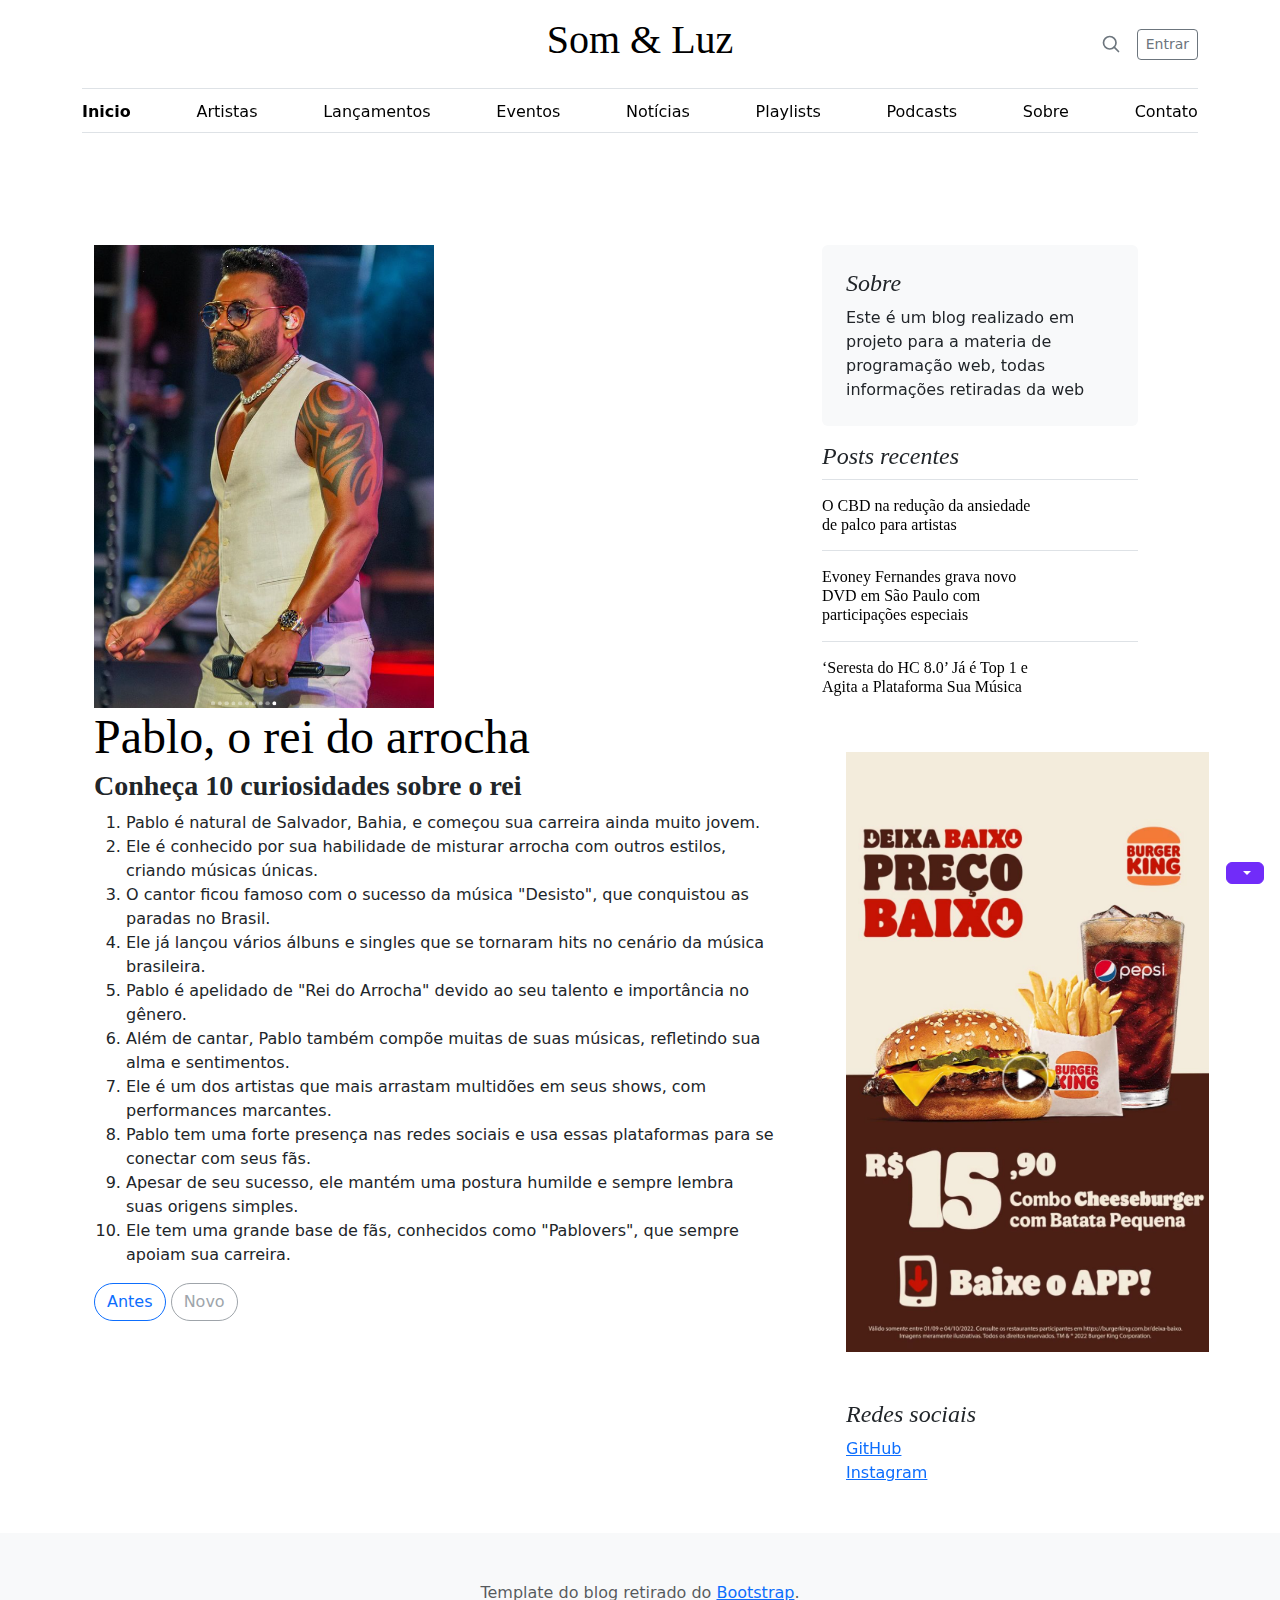
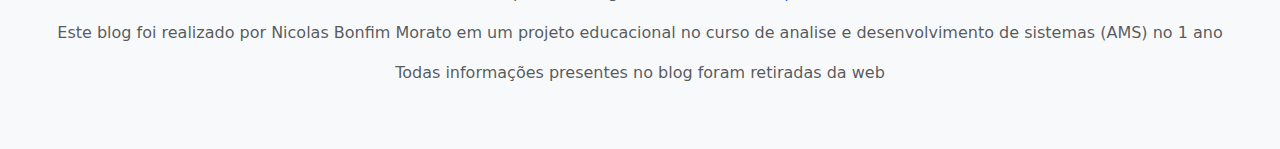
==== Artistas.html @ 922334ea "Add files via upload" ====
<!doctype html>
<html lang="br" data-bs-theme="auto">
  <head>
    <meta charset="utf-8">
    <meta name="viewport" content="width=device-width, initial-scale=1">
    <meta name="description" content="">
    <meta name="author" content="Bootstrap, Nicolas Morato">
    <meta name="generator" content="Hugo 0.122.0">
    <title>Projeto Blog Música</title>

    <link rel="canonical" href="https://getbootstrap.com/docs/5.3/examples/blog/">
    <script src="https://cdn.jsdelivr.net/npm/bootstrap@5.3.0-alpha1/dist/js/bootstrap.bundle.min.js"></script>

    <link href="css/bootstrap.min.css" rel="stylesheet">
    <link rel="stylesheet" href="css/styles.css">
    
    <!-- Custom styles for this template -->
    <link href="https://fonts.googleapis.com/css?family=Playfair&#43;Display:700,900&amp;display=swap" rel="stylesheet">
    <!-- Custom styles for this template -->
    <link href="blog.css" rel="stylesheet">
  </head>
  <body>

    <div class="dropdown position-fixed bottom-0 end-0 mb-3 me-3 bd-mode-toggle">
      <button class="btn btn-bd-primary py-2 dropdown-toggle d-flex align-items-center"
              id="bd-theme"
              type="button"
              aria-expanded="false"
              data-bs-toggle="dropdown"
              aria-label="Toggle theme (auto)">
      </button>
      <ul class="dropdown-menu dropdown-menu-end shadow" aria-labelledby="bd-theme-text">
        <li>
          <button type="button" class="dropdown-item d-flex align-items-center" data-bs-theme-value="light" aria-pressed="false">
          </button>
        </li>
        <li>
          <button type="button" class="dropdown-item d-flex align-items-center" data-bs-theme-value="dark" aria-pressed="false">
          </button>
        </li>
        <li>
          <button type="button" class="dropdown-item d-flex align-items-center active" data-bs-theme-value="auto" aria-pressed="true">
          </button>
        </li>
      </ul>
    </div>

    <div class="container">
      <header class="border-bottom lh-1 py-3 ">
        <div class="row flex-nowrap justify-content-between align-items-center">
          <div class="col-4 pt-1">
          </div>
          <div class="col-4 text-center">
            <a class="blog-header-logo text-body-emphasis text-decoration-none" href="index.html"><h1>Som & Luz</h1></a>
          </div>
          <div class="col-4 d-flex justify-content-end align-items-center">
            <a class="link-secondary" href="#" aria-label="Search">
              <svg xmlns="http://www.w3.org/2000/svg" width="20" height="20" fill="none" stroke="currentColor" stroke-linecap="round" stroke-linejoin="round" stroke-width="2" class="mx-3" role="img" viewBox="0 0 24 24"><title>Search</title><circle cx="10.5" cy="10.5" r="7.5"/><path d="M21 21l-5.2-5.2"/></svg>
            </a>
            <a class="btn btn-sm btn-outline-secondary" href="sign in.html">Entrar</a>
          </div>
        </div>
      </header>
    
      <div class="nav-scroller py-1 mb-3 border-bottom">
        <nav class="nav nav-underline justify-content-between">
          <a class="nav-item nav-link link-body-emphasis active" href="index.html">Inicio</a>
          <a class="nav-item nav-link link-body-emphasis" href="Artistas.html">Artistas</a>
          <a class="nav-item nav-link link-body-emphasis" href="Lançamentos.html">Lançamentos</a>
          <a class="nav-item nav-link link-body-emphasis" href="Eventos.html">Eventos</a>
          <a class="nav-item nav-link link-body-emphasis" href="Noticias.html">Notícias</a>
          <a class="nav-item nav-link link-body-emphasis" href="Playlists.html">Playlists</a>
          <a class="nav-item nav-link link-body-emphasis" href="Podcasts.html">Podcasts</a>
          <a class="nav-item nav-link link-body-emphasis" href="sobre.html">Sobre</a>
          <a class="nav-item nav-link link-body-emphasis" href="contato.html">Contato</a>
        </nav>
      </div>
    </div>

<main class="container">
  <div class="row mb-2">
  <div class="row g-5">
    <div class="col-md-8">
      <article class="blog-post">
        <div class="pablo">
          <img src="imagens/Pablo.png" style="margin: auto; width: 50%;" alt="">
          <h2 class="display-5 link-body-emphasis mb-1"><strong>Pablo, o rei do arrocha</strong></h2>
          <h3><strong>Conheça 10 curiosidades sobre o rei</strong></h3>
          <ol>
            <li>Pablo é natural de Salvador, Bahia, e começou sua carreira ainda muito jovem.</li>
            <li>Ele é conhecido por sua habilidade de misturar arrocha com outros estilos, criando músicas únicas.</li>
            <li>O cantor ficou famoso com o sucesso da música "Desisto", que conquistou as paradas no Brasil.</li>
            <li>Ele já lançou vários álbuns e singles que se tornaram hits no cenário da música brasileira.</li>
            <li>Pablo é apelidado de "Rei do Arrocha" devido ao seu talento e importância no gênero.</li>
            <li>Além de cantar, Pablo também compõe muitas de suas músicas, refletindo sua alma e sentimentos.</li>
            <li>Ele é um dos artistas que mais arrastam multidões em seus shows, com performances marcantes.</li>
            <li>Pablo tem uma forte presença nas redes sociais e usa essas plataformas para se conectar com seus fãs.</li>
            <li>Apesar de seu sucesso, ele mantém uma postura humilde e sempre lembra suas origens simples.</li>
            <li>Ele tem uma grande base de fãs, conhecidos como "Pablovers", que sempre apoiam sua carreira.</li>
          </ol>
        </div>
      </article>
      
      <nav class="blog-pagination" aria-label="Pagination">
        <a class="btn btn-outline-primary rounded-pill" href="#">Antes</a>
        <a class="btn btn-outline-secondary rounded-pill disabled" aria-disabled="true">Novo</a>
      </nav>

    </div>

    <div class="col-md-4">
      <div class="position-sticky" style="top: 2rem;">
        <div class="p-4 mb-3 bg-body-tertiary rounded">
          <h4 class="fst-italic">Sobre</h4>
          <p class="mb-0">Este é um blog realizado em projeto para a materia de programação web, todas informações retiradas da web</p>
        </div>

        <div>
          <h4 class="fst-italic">Posts recentes</h4>
          <ul class="list-unstyled">
            <li>
              <a class="d-flex flex-column flex-lg-row gap-3 align-items-start align-items-lg-center py-3 link-body-emphasis text-decoration-none border-top" href="Noticias.html">
                <div class="col-lg-8">
                  <h6 class="mb-0">O CBD na redução da ansiedade de palco para artistas</h6>
                </div>
              </a>
            </li>
            <li>
              <a class="d-flex flex-column flex-lg-row gap-3 align-items-start align-items-lg-center py-3 link-body-emphasis text-decoration-none border-top" href="Lançamentos.html">
                <div class="col-lg-8">
                  <h6 class="mb-0">Evoney Fernandes grava novo DVD em São Paulo com participações especiais</h6>
                </div>
              </a>
            </li>
            <li>
              <a class="d-flex flex-column flex-lg-row gap-3 align-items-start align-items-lg-center py-3 link-body-emphasis text-decoration-none border-top" href="Playlists.html">
                <div class="col-lg-8">
                  <h6 class="mb-0">‘Seresta do HC 8.0’ Já é Top 1 e Agita a Plataforma Sua Música</h6>
                </div>
              </a>
            </li>
          </ul>
        </div>

        <div class="p-4">
        <img src="imagens/propagandas-criativas-burguer-king.jpeg" alt="" weight="400px" height="600px">
        </div>

        <div class="p-4">
          <h4 class="fst-italic">Redes sociais</h4>
          <ol class="list-unstyled">
            <li><a href="https://github.com/moratozk">GitHub</a></li>
            <li><a href="https://www.instagram.com/moratozk/">Instagram</a></li>
          </ol>
        </div>
      </div>
    </div>
  </div>

</main>

<footer class="py-5 text-center text-body-secondary bg-body-tertiary">
  <p>Template do blog retirado do <a href="https://getbootstrap.com/">Bootstrap</a>.</p>
  <p>Este blog foi realizado por Nicolas Bonfim Morato em um projeto educacional no curso de analise e desenvolvimento de sistemas (AMS) no 1 ano</p>
  <p>Todas informações presentes no blog foram retiradas da web</p>
  <p class="mb-0">
  </p>
</footer>
<script src="js/bootstrap.bundle.min.js"></script>
<script src="js/color-modes.js"></script>

    </body>
</html>
---- css/styles.css ----
.bd-placeholder-img {
  font-size: 1.125rem;
  text-anchor: middle;
  -webkit-user-select: none;
  -moz-user-select: none;
  user-select: none;
}

@media (min-width: 768px) {
  .bd-placeholder-img-lg {
    font-size: 3.5rem;
  }
}

.b-example-divider {
  width: 100%;
  height: 3rem;
  background-color: rgba(0, 0, 0, .1);
  border: solid rgba(0, 0, 0, .15);
  border-width: 1px 0;
  box-shadow: inset 0 .5em 1.5em rgba(0, 0, 0, .1), inset 0 .125em .5em rgba(0, 0, 0, .15);
}

.b-example-vr {
  flex-shrink: 0;
  width: 1.5rem;
  height: 100vh;
}

.bi {
  vertical-align: -.125em;
  fill: currentColor;
}

.nav-scroller {
  position: relative;
  z-index: 2;
  height: 2.75rem;
  overflow-y: hidden;
}

.nav-scroller .nav {
  display: flex;
  flex-wrap: nowrap;
  padding-bottom: 1rem;
  margin-top: -1px;
  overflow-x: auto;
  text-align: center;
  white-space: nowrap;
  -webkit-overflow-scrolling: touch;
}
.carousel-inner img {
  width: 100%; /* Faz a imagem ocupar toda a largura */
  height: 400px; /* Altura fixa para todas as imagens */
  object-fit: cover; /* Ajusta a imagem para preencher o espaço mantendo a proporção */
}

.carousel-item {
  transition: transform 0.3s ease; /* Adiciona uma transição suave */
}

.carousel-item:hover {
  transform: scale(1.05); /* Efeito de aumento ao passar o mouse */
}

@media (max-width: 768px) {
  .carousel-inner img {
    height: 300px; /* Altura menor para dispositivos móveis */
  }
}

/* Efeito de hover nos cards */
.carousel-item img:hover {
  transform: scale(1.05); /* Aumenta a imagem ao passar o mouse */
  transition: transform 0.3s ease; /* Transição suave */
}

.btn-bd-primary {
  --bd-violet-bg: #712cf9;
  --bd-violet-rgb: 112.520718, 44.062154, 249.437846;

  --bs-btn-font-weight: 600;
  --bs-btn-color: var(--bs-white);
  --bs-btn-bg: var(--bd-violet-bg);
  --bs-btn-border-color: var(--bd-violet-bg);
  --bs-btn-hover-color: var(--bs-white);
  --bs-btn-hover-bg: #6528e0;
  --bs-btn-hover-border-color: #6528e0;
  --bs-btn-focus-shadow-rgb: var(--bd-violet-rgb);
  --bs-btn-active-color: var(--bs-btn-hover-color);
  --bs-btn-active-bg: #5a23c8;
  --bs-btn-active-border-color: #5a23c8;
}

.bd-mode-toggle {
  z-index: 1500;
}

.bd-mode-toggle .dropdown-menu .active .bi {
  display: block !important;
}
.blog-header-logo {
  font-family: Amiri, Georgia, "Times New Roman", serif;
  font-size: 2.25rem;
}

.blog-header-logo:hover {
  text-decoration: none;
}

h1, h2, h3, h4, h5, h6 {
  font-family: Amiri, Georgia, "Times New Roman", serif;
}

.flex-auto {
  flex: 0 0 auto;
}
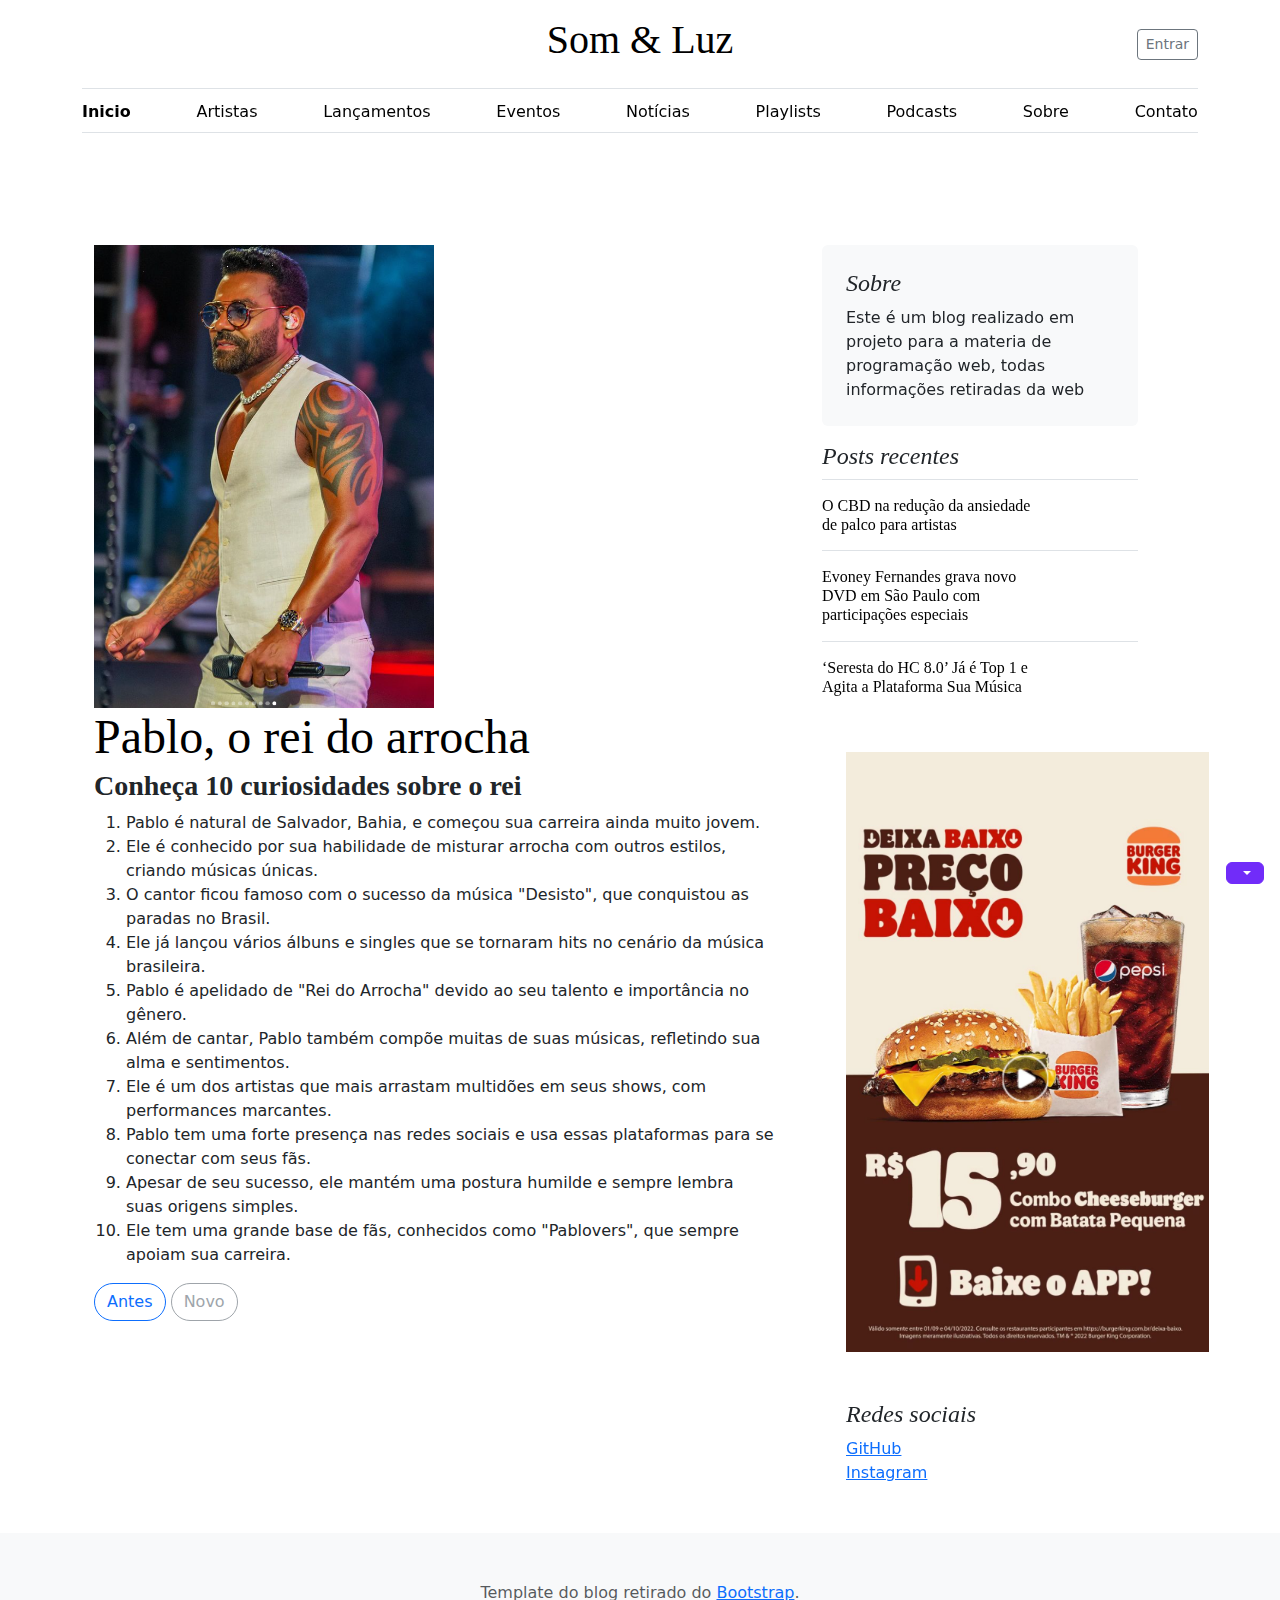
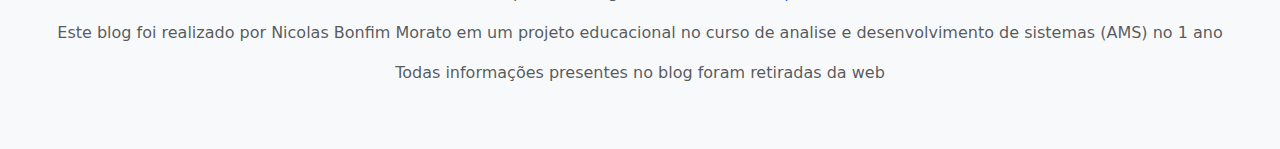
==== commit c6a14953: "Update Artistas.html" ====
--- a/Artistas.html
+++ b/Artistas.html
@@ -7,7 +7,7 @@
     <meta name="author" content="Bootstrap, Nicolas Morato">
     <meta name="generator" content="Hugo 0.122.0">
     <title>Projeto Blog Música</title>
-
+    <!--  Links Bootstrap -->
     <link rel="canonical" href="https://getbootstrap.com/docs/5.3/examples/blog/">
     <script src="https://cdn.jsdelivr.net/npm/bootstrap@5.3.0-alpha1/dist/js/bootstrap.bundle.min.js"></script>
 
@@ -44,39 +44,37 @@
         </li>
       </ul>
     </div>
-
-    <div class="container">
-      <header class="border-bottom lh-1 py-3 ">
-        <div class="row flex-nowrap justify-content-between align-items-center">
-          <div class="col-4 pt-1">
-          </div>
-          <div class="col-4 text-center">
-            <a class="blog-header-logo text-body-emphasis text-decoration-none" href="index.html"><h1>Som & Luz</h1></a>
-          </div>
-          <div class="col-4 d-flex justify-content-end align-items-center">
-            <a class="link-secondary" href="#" aria-label="Search">
-              <svg xmlns="http://www.w3.org/2000/svg" width="20" height="20" fill="none" stroke="currentColor" stroke-linecap="round" stroke-linejoin="round" stroke-width="2" class="mx-3" role="img" viewBox="0 0 24 24"><title>Search</title><circle cx="10.5" cy="10.5" r="7.5"/><path d="M21 21l-5.2-5.2"/></svg>
-            </a>
-            <a class="btn btn-sm btn-outline-secondary" href="sign in.html">Entrar</a>
-          </div>
-        </div>
-      </header>
-    
-      <div class="nav-scroller py-1 mb-3 border-bottom">
-        <nav class="nav nav-underline justify-content-between">
-          <a class="nav-item nav-link link-body-emphasis active" href="index.html">Inicio</a>
-          <a class="nav-item nav-link link-body-emphasis" href="Artistas.html">Artistas</a>
-          <a class="nav-item nav-link link-body-emphasis" href="Lançamentos.html">Lançamentos</a>
-          <a class="nav-item nav-link link-body-emphasis" href="Eventos.html">Eventos</a>
-          <a class="nav-item nav-link link-body-emphasis" href="Noticias.html">Notícias</a>
-          <a class="nav-item nav-link link-body-emphasis" href="Playlists.html">Playlists</a>
-          <a class="nav-item nav-link link-body-emphasis" href="Podcasts.html">Podcasts</a>
-          <a class="nav-item nav-link link-body-emphasis" href="sobre.html">Sobre</a>
-          <a class="nav-item nav-link link-body-emphasis" href="contato.html">Contato</a>
-        </nav>
+<!-- cabeçalho -->
+<div class="container">
+  <header class="border-bottom lh-1 py-3 ">
+    <div class="row flex-nowrap justify-content-between align-items-center">
+      <div class="col-4 pt-1">
+      </div>
+      <div class="col-4 text-center">
+        <a class="blog-header-logo text-body-emphasis text-decoration-none" href="index.html"><h1>Som & Luz</h1></a>
+      </div>
+      <div class="col-4 d-flex justify-content-end align-items-center">
+        <a class="link-secondary" href="#" aria-label="Search">
+        </a>
+        <a class="btn btn-sm btn-outline-secondary" href="sign in.html">Entrar</a>
       </div>
     </div>
-
+  </header>
+<!-- Titulos do direcionamento de outras paginas -->
+  <div class="nav-scroller py-1 mb-3 border-bottom">
+    <nav class="nav nav-underline justify-content-between">
+      <a class="nav-item nav-link link-body-emphasis active" href="index.html">Inicio</a>
+      <a class="nav-item nav-link link-body-emphasis" href="Artistas.html">Artistas</a>
+      <a class="nav-item nav-link link-body-emphasis" href="Lançamentos.html">Lançamentos</a>
+      <a class="nav-item nav-link link-body-emphasis" href="Eventos.html">Eventos</a>
+      <a class="nav-item nav-link link-body-emphasis" href="Noticias.html">Notícias</a>
+      <a class="nav-item nav-link link-body-emphasis" href="Playlists.html">Playlists</a>
+      <a class="nav-item nav-link link-body-emphasis" href="Podcasts.html">Podcasts</a>
+      <a class="nav-item nav-link link-body-emphasis" href="sobre.html">Sobre</a>
+      <a class="nav-item nav-link link-body-emphasis" href="contato.html">Contato</a>
+    </nav>
+  </div>
+</div>
 <main class="container">
   <div class="row mb-2">
   <div class="row g-5">
